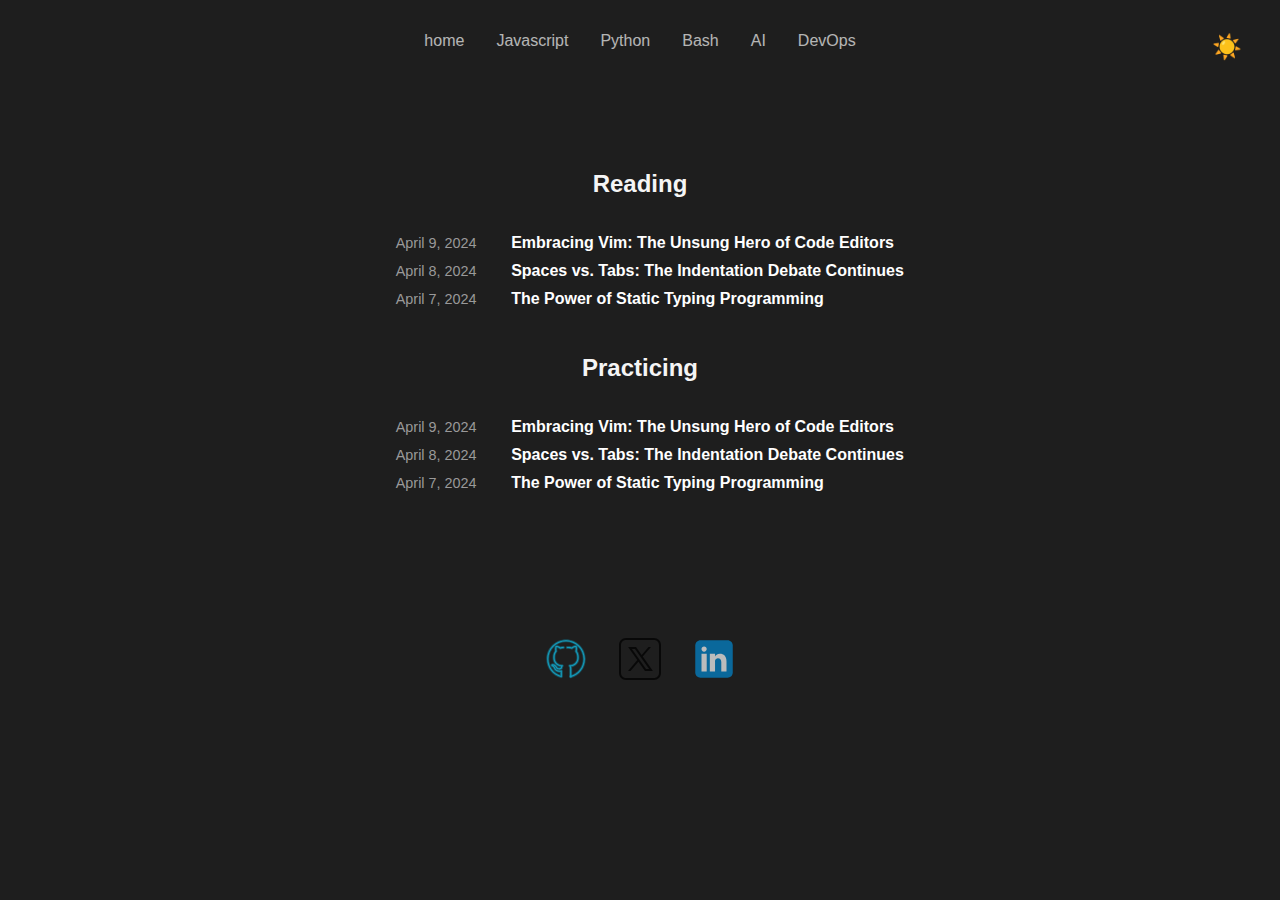
====  bash-page.html @ 51b2a5e8 "first" ====
<!doctype html>
<html lang="en">
    <head>
        <meta charset="UTF-8" />
        <meta name="viewport" content="width=device-width, initial-scale=1.0" />
        <title>@бхушан</title>
        <link rel="stylesheet" href="styles.css" />
    </head>
    <body>
        <div class="container">
            <nav>
                <a href=".">home</a>
                <a href="js-page.html">Javascript</a>
                <a href="py-page.html">Python</a>
                <a href="bash-page.html">Bash</a>
                <a href="ai-page.html">AI</a>
                <a href="devops-page.html">DevOps</a>
            </nav>

            <button class="theme-toggle" id="themeToggle">☀️</button>
            <main>
                <div class="portfolio-main">
                    <h2 class="section-heading">Reading</h2>
                    <ul class="blog-list">
                        <li>
                            <span class="blog-date">April 9, 2024</span>
                            <a href="post/ai/test.md"
                                >Embracing Vim: The Unsung Hero of Code
                                Editors</a
                            >
                        </li>
                        <li>
                            <span class="blog-date">April 8, 2024</span>
                            <a href="post/ai/test2.md"
                                >Spaces vs. Tabs: The Indentation Debate
                                Continues</a
                            >
                        </li>
                        <li>
                            <span class="blog-date">April 7, 2024</span>
                            <a href="post/ai/test3.md"
                                >The Power of Static Typing Programming</a
                            >
                        </li>
                    </ul>
                    <h2 class="section-heading">Practicing</h2>
                    <ul class="blog-list">
                        <li>
                            <span class="blog-date">April 9, 2024</span>
                            <a href="post/ai/test.md"
                                >Embracing Vim: The Unsung Hero of Code
                                Editors</a
                            >
                        </li>
                        <li>
                            <span class="blog-date">April 8, 2024</span>
                            <a href="post/ai/test2.md"
                                >Spaces vs. Tabs: The Indentation Debate
                                Continues</a
                            >
                        </li>
                        <li>
                            <span class="blog-date">April 7, 2024</span>
                            <a href="post/ai/test3.md"
                                >The Power of Static Typing Programming</a
                            >
                        </li>
                    </ul>
                </div>
            </main>

            <footer class="social-icons">
                <a href="#" aria-label="GitHub">
                    <img class="icon" src="static/git-1.svg" alt="GitHub" />
                </a>
                <a href="#" aria-label="Twitter/X">
                    <img class="icon" src="static/x.svg" alt="Twitter" />
                </a>
                <a href="#" aria-label="Telegram">
                    <img class="icon" src="static/linked.svg" alt="Telegram" />
                </a>
            </footer>
        </div>

        <script src="scripts.js"></script>
    </body>
</html>
---- styles.css ----
/* Base styles */
:root {
    --bg-color: #fef2f4; /* Light mode background */
    --text-color: #333;
    --grid-color: rgba(0, 0, 0, 0.05);
    --grid-size: 20px;
}

body {
    font-family:
        -apple-system, BlinkMacSystemFont, "Segoe UI", Roboto, Oxygen, Ubuntu,
        Cantarell, "Open Sans", "Helvetica Neue", sans-serif;
    background-color: var(--bg-color);
    color: var(--text-color);
    margin: 0;
    padding: 0;
    min-height: 100vh;
    position: relative;
    display: flex;
    flex-direction: column;
    justify-content: space-between;
}

/* Container */
.container {
    max-width: 800px;
    margin: 0 auto;
    padding: 2rem;
}

/* Navigation */
nav {
    display: flex;
    gap: 2rem;
    margin-bottom: 5rem;
    justify-content: center;
    align-items: center;
    width: 100%;
}

nav a {
    color: var(--text-color);
    text-decoration: none;
    opacity: 0.7;
    transition: opacity 0.2s;
}

nav a:hover {
    opacity: 1;
}

/* Theme toggle */
.theme-toggle {
    position: absolute;
    top: 2rem;
    right: 2rem;
    background: none;
    border: none;
    cursor: pointer;
    font-size: 1.5rem;
}

/* Main content */
main {
    display: flex;
    flex-direction: column;
    justify-content: center;
    align-items: center;
    text-align: center;
    flex-grow: 1; /* Ensures the main content takes up available space */
}

h1 {
    font-size: 5rem;
    margin: 0 0 2rem 0;
    font-weight: 800;
}

.intro {
    font-size: 1.2rem;
    line-height: 1.6;
    max-width: 700px;
    margin-bottom: 4rem;
}

/* Social icons */
.social-icons {
    display: flex;
    gap: 1.5rem;
    margin-top: 5rem;
}

.social-icons a {
    opacity: 0.7;
    transition: opacity 0.2s;
}

.social-icons a:hover {
    opacity: 1;
}

.icon {
    width: 24px;
    height: 24px;
}

/* Footer */
footer {
    display: flex;
    justify-content: center;
    align-items: center;
    width: 100%;
    padding: 1rem 0;
    background-color: var(--bg-color);
    color: var(--text-color);
}

/* Dark mode */
.dark-mode {
    --bg-color: #1e1e1e; /* Dark mode background */
    --text-color: #f5f5f5;
    --grid-color: rgba(255, 255, 255, 0.05);
}

.portfolio-main {
    display: flex;
    flex-direction: column;
    align-items: center;
    padding: 20px;
}

.section-heading {
    font-size: 1.5em;
    font-weight: bold;
    margin-bottom: 20px;
}

.blog-list {
    list-style: none;
    padding: 0;
    width: 100%;
    max-width: 600px; /* Adjust to control the width of the list */
}

.blog-list li {
    margin-bottom: 10px;
    display: flex;
    align-items: baseline;
}

.blog-date {
    font-size: 0.9em;
    color: #999; /* Lighter color for the date */
    margin-right: 15px;
    min-width: 120px; /* Ensures dates align neatly */
}

.blog-list a {
    font-weight: bold;
    text-decoration: none;
    color: #fff; /* White text for links, assuming dark mode */
}

.blog-list a:hover {
    text-decoration: underline;
}
/* Ensure the icon class has correct dimensions */
.icon {
    width: 50px; /* Adjust width */
    height: 50px; /* Adjust height */
    transition: transform 0.3s ease; /* Add a smooth hover effect */
}

/* Optional: Hover effect */
.icon:hover {
    transform: scale(1.2); /* Slightly scale the icon on hover */
}

/* Footer alignment */
footer {
    display: flex;
    justify-content: center;
    align-items: center;
    width: 100%;
    padding: 1rem 0;
    background-color: var(--bg-color);
    color: var(--text-color);
}

/* Media queries */
@media (max-width: 768px) {
    h1 {
        font-size: 3rem;
    }

    .container {
        padding: 1.5rem;
    }
}
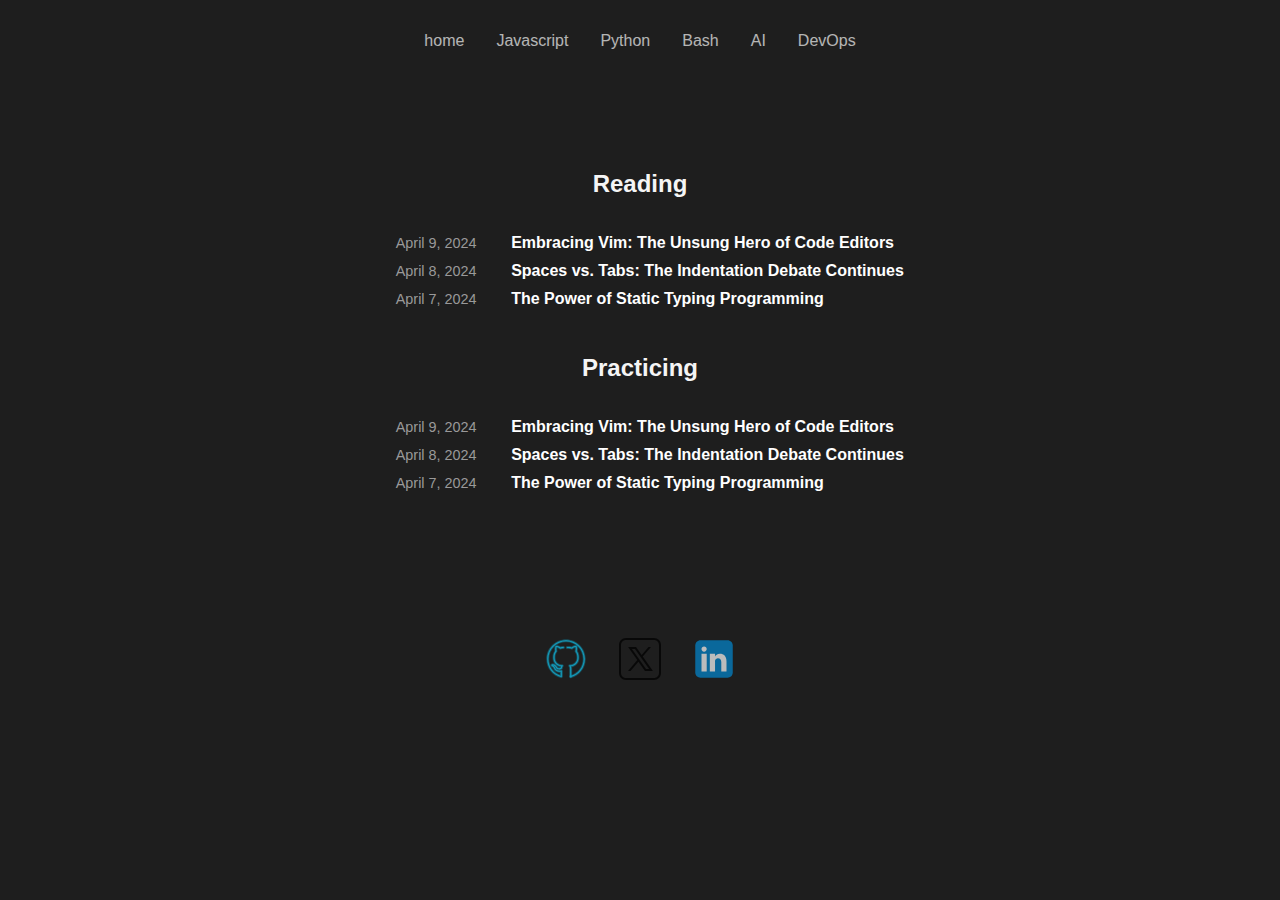
==== commit 306b07ff: "removed the toggle button" ====
--- a/ bash-page.html
+++ b/ bash-page.html
@@ -16,8 +16,6 @@
                 <a href="ai-page.html">AI</a>
                 <a href="devops-page.html">DevOps</a>
             </nav>
-
-            <button class="theme-toggle" id="themeToggle">☀️</button>
             <main>
                 <div class="portfolio-main">
                     <h2 class="section-heading">Reading</h2>
